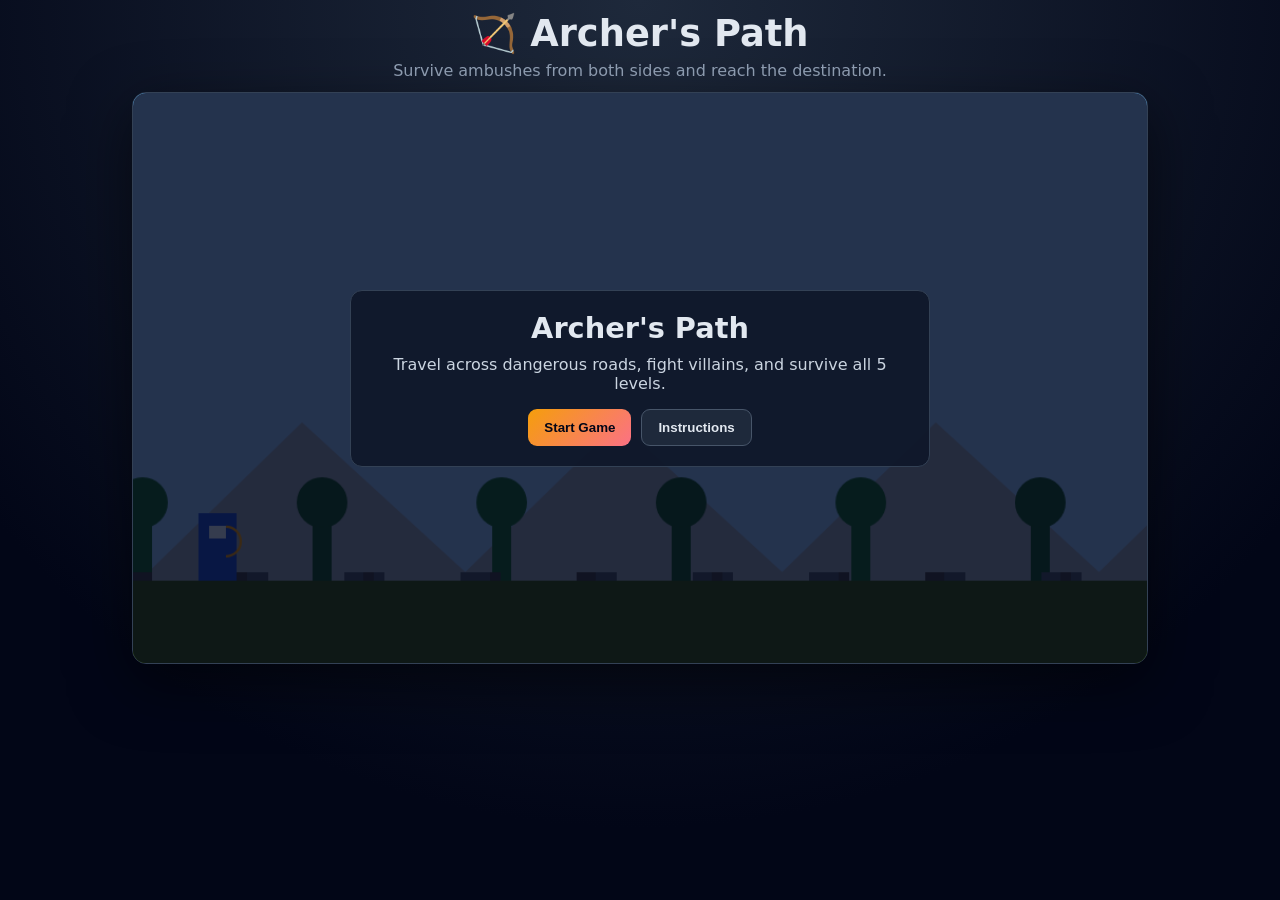
==== games/archers-path/index.html @ 475b6685 "Add launcher and separate game folders" ====
<!DOCTYPE html>
<html lang="en">
<head>
  <meta charset="UTF-8" />
  <meta name="viewport" content="width=device-width, initial-scale=1.0" />
  <meta name="description" content="2D archery action game built with HTML5 Canvas and vanilla JavaScript." />
  <title>Archer's Path</title>
  <link rel="stylesheet" href="style.css" />
</head>
<body>
  <div class="game-shell">
    <header class="topbar">
      <h1>🏹 Archer's Path</h1>
      <p>Survive ambushes from both sides and reach the destination.</p>
    </header>

    <section class="game-stage">
      <canvas id="gameCanvas" width="960" height="540" aria-label="Archer action game canvas"></canvas>

      <div id="hud" class="hud hidden">
        <div class="hud-row">
          <div class="meter-block">
            <span>Health</span>
            <div class="meter"><div id="healthFill" class="fill health"></div></div>
          </div>
          <div class="meter-block">
            <span>Power</span>
            <div class="meter"><div id="powerFill" class="fill power"></div></div>
          </div>
        </div>
        <div class="hud-row stats">
          <span id="levelText">Level 1</span>
          <span id="scoreText">Score: 0</span>
          <span id="enemyText">Enemies: 0</span>
          <span id="progressText">Progress: 0%</span>
        </div>
      </div>

      <div id="overlay" class="overlay">
        <div class="panel">
          <h2 id="overlayTitle">Archer's Path</h2>
          <p id="overlayMessage">Defeat enemies and reach the destination alive.</p>
          <div id="controlHelp" class="controls-list"></div>
          <div class="actions">
            <button id="startBtn" class="btn">Start Game</button>
            <button id="instructionsBtn" class="btn ghost">Instructions</button>
            <button id="resumeBtn" class="btn hidden">Resume</button>
            <button id="nextBtn" class="btn hidden">Next Level</button>
            <button id="restartBtn" class="btn hidden">Restart</button>
            <button id="menuBtn" class="btn ghost hidden">Main Menu</button>
          </div>
        </div>
      </div>
    </section>
  </div>

  <script src="game.js"></script>
</body>
</html>
---- games/archers-path/style.css ----
:root {
  --bg: #0f172a;
  --panel: rgba(15, 23, 42, 0.92);
  --edge: #334155;
  --text: #e2e8f0;
  --muted: #94a3b8;
  --accent: #f59e0b;
  --ok: #22c55e;
  --warn: #ef4444;
}

* { box-sizing: border-box; }

body {
  margin: 0;
  min-height: 100vh;
  font-family: Inter, Segoe UI, system-ui, sans-serif;
  color: var(--text);
  background: radial-gradient(circle at top, #1e293b 0%, #020617 75%);
}

.game-shell {
  max-width: 1040px;
  margin: 0 auto;
  padding: 12px;
}

.topbar {
  text-align: center;
  margin-bottom: 12px;
}

.topbar h1 {
  margin: 0;
  font-size: clamp(1.6rem, 3.8vw, 2.3rem);
}

.topbar p {
  margin: 6px 0 0;
  color: var(--muted);
}

.game-stage {
  position: relative;
  border: 1px solid var(--edge);
  border-radius: 14px;
  overflow: hidden;
  box-shadow: 0 18px 60px rgba(0, 0, 0, 0.55);
}

#gameCanvas {
  width: 100%;
  height: auto;
  display: block;
  background: linear-gradient(#38bdf8 0%, #84cc16 65%, #365314 100%);
}

.hud {
  position: absolute;
  top: 0;
  left: 0;
  right: 0;
  padding: 12px;
  background: linear-gradient(to bottom, rgba(2, 6, 23, 0.78), rgba(2, 6, 23, 0.2));
  pointer-events: none;
}

.hud.hidden,
.hidden {
  display: none !important;
}

.hud-row {
  display: flex;
  gap: 10px;
  align-items: center;
  justify-content: space-between;
}

.meter-block {
  width: 48%;
}

.meter-block span {
  font-size: 0.82rem;
  color: #cbd5e1;
  display: inline-block;
  margin-bottom: 4px;
}

.meter {
  height: 14px;
  border-radius: 999px;
  border: 1px solid #334155;
  background: rgba(15, 23, 42, 0.7);
  overflow: hidden;
}

.fill {
  height: 100%;
  width: 100%;
  transition: width 0.15s linear;
}

.fill.health {
  background: linear-gradient(90deg, #ef4444, #f97316);
}

.fill.power {
  background: linear-gradient(90deg, #3b82f6, #22d3ee);
}

.stats {
  margin-top: 10px;
  font-size: 0.9rem;
  color: #e2e8f0;
  flex-wrap: wrap;
}

.overlay {
  position: absolute;
  inset: 0;
  background: rgba(2, 6, 23, 0.76);
  display: flex;
  align-items: center;
  justify-content: center;
  padding: 16px;
}

.panel {
  width: min(580px, 95%);
  background: var(--panel);
  border: 1px solid var(--edge);
  border-radius: 12px;
  padding: 20px;
  text-align: center;
}

.panel h2 {
  margin-top: 0;
  margin-bottom: 10px;
  font-size: 1.8rem;
}

.panel p {
  margin: 0;
  color: #cbd5e1;
}

.controls-list {
  margin-top: 12px;
  color: #e2e8f0;
  text-align: left;
  background: rgba(15, 23, 42, 0.5);
  border: 1px solid #334155;
  border-radius: 10px;
  padding: 10px 12px;
  line-height: 1.6;
  font-size: 0.92rem;
}

.actions {
  margin-top: 16px;
  display: flex;
  gap: 10px;
  justify-content: center;
  flex-wrap: wrap;
}

.btn {
  border: none;
  border-radius: 9px;
  padding: 10px 16px;
  background: linear-gradient(135deg, #f59e0b, #fb7185);
  color: #020617;
  font-weight: 700;
  cursor: pointer;
}

.btn:hover {
  filter: brightness(1.05);
}

.btn.ghost {
  background: #1e293b;
  color: #e2e8f0;
  border: 1px solid #475569;
}

@media (max-width: 700px) {
  .meter-block { width: 100%; }
  .hud-row { flex-direction: column; align-items: stretch; }
  .stats { font-size: 0.82rem; }
}
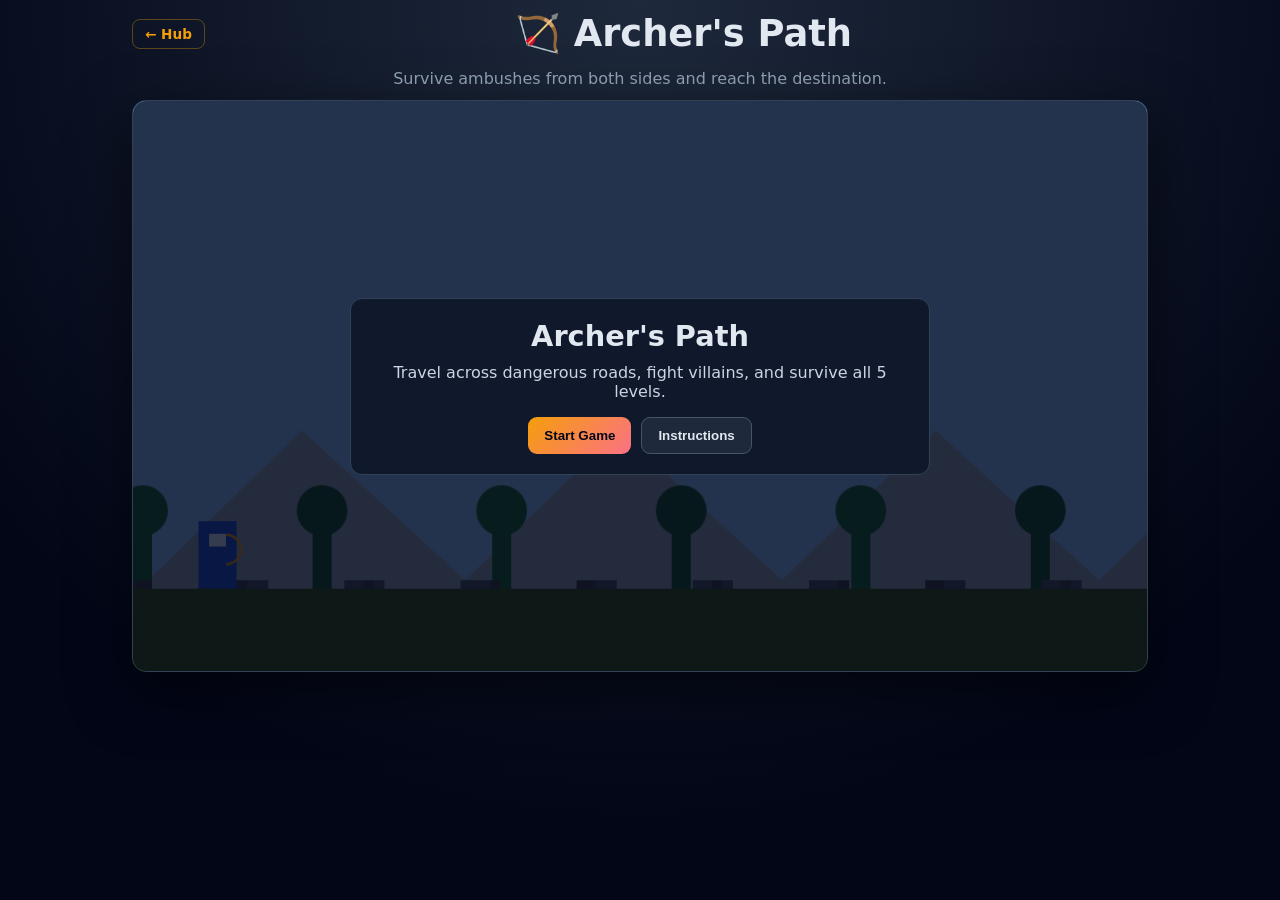
==== commit dc8e167f: "Enhance transformer: audio, replay fix, current particles, animated SVG; add hub button to Archer's " ====
--- a/games/archers-path/index.html
+++ b/games/archers-path/index.html
@@ -10,6 +10,7 @@
 <body>
   <div class="game-shell">
     <header class="topbar">
+      <a class="back-link" href="../../index.html" aria-label="Back to Game Hub">← Hub</a>
       <h1>🏹 Archer's Path</h1>
       <p>Survive ambushes from both sides and reach the destination.</p>
     </header>
--- a/games/archers-path/style.css
+++ b/games/archers-path/style.css
@@ -26,19 +26,40 @@
 }
 
 .topbar {
+  display: flex;
+  align-items: center;
+  gap: 14px;
+  margin-bottom: 12px;
+  flex-wrap: wrap;
+}
+
+.topbar h1 {
+  margin: 0;
+  font-size: clamp(1.6rem, 3.8vw, 2.3rem);
+  flex: 1;
   text-align: center;
-  margin-bottom: 12px;
-}
-
-.topbar h1 {
-  margin: 0;
-  font-size: clamp(1.6rem, 3.8vw, 2.3rem);
 }
 
 .topbar p {
-  margin: 6px 0 0;
+  width: 100%;
+  margin: 0;
   color: var(--muted);
-}
+  text-align: center;
+}
+
+.back-link {
+  color: var(--accent);
+  text-decoration: none;
+  font-weight: 700;
+  font-size: 0.85rem;
+  white-space: nowrap;
+  padding: 6px 12px;
+  border: 1px solid rgba(245, 158, 11, 0.35);
+  border-radius: 8px;
+  transition: background 0.2s;
+  flex-shrink: 0;
+}
+.back-link:hover { background: rgba(245, 158, 11, 0.1); }
 
 .game-stage {
   position: relative;
